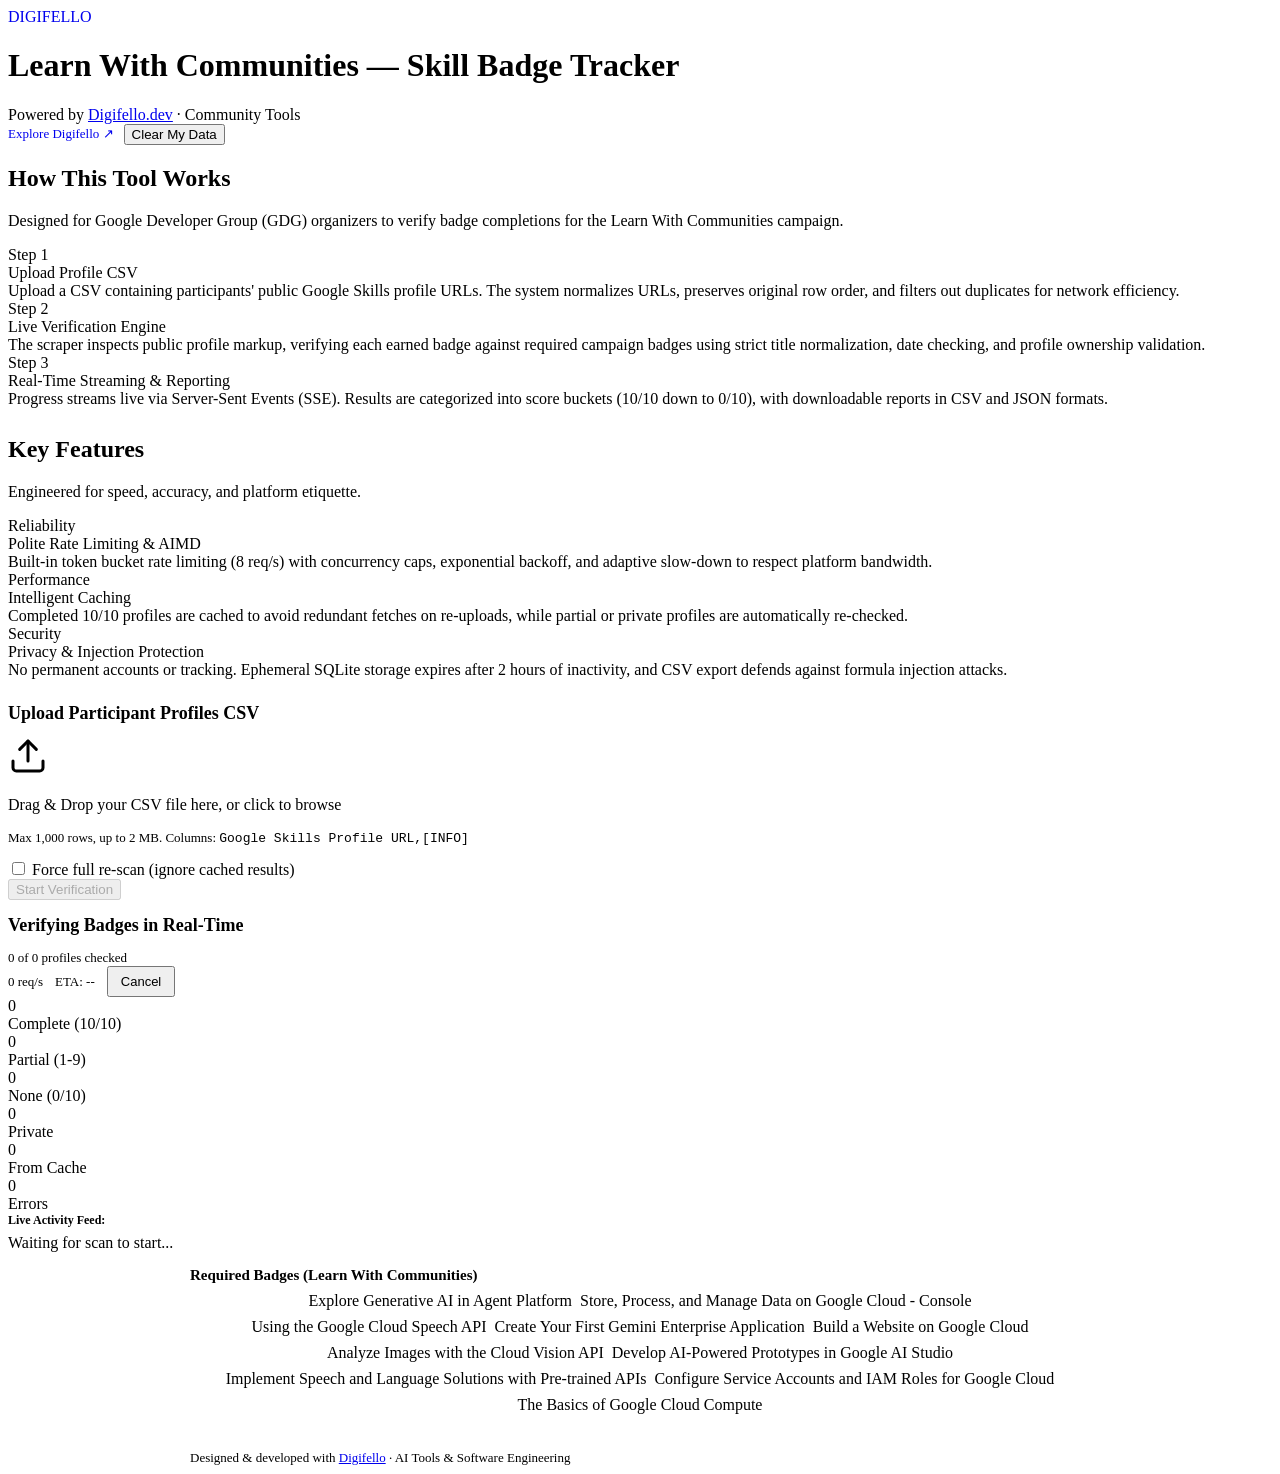
==== app/static/index.html @ 3dc7c98c "Format How It Works cards, pre-populate badges footer, and enforce Digifello brand color" ====
<!DOCTYPE html>
<html lang="en">
<head>
  <meta charset="UTF-8">
  <meta name="viewport" content="width=device-width, initial-scale=1.0">
  <title>Learn With Communities | Skill Badge Tracker</title>
  <link rel="stylesheet" href="/static/styles.css">
</head>
<body>
  <header>
    <div class="header-container">
      <div class="logo-area">
        <a href="https://digifello.dev" target="_blank" rel="noopener noreferrer" style="text-decoration: none;">
          <span class="logo-badge">DIGIFELLO</span>
        </a>
        <div>
          <h1>Learn With Communities — Skill Badge Tracker</h1>
          <div class="brand-byline">
            Powered by <a href="https://digifello.dev" target="_blank" rel="noopener noreferrer" class="brand-link">Digifello.dev</a> · Community Tools
          </div>
        </div>
      </div>
      <div style="display: flex; gap: 10px; align-items: center;">
        <a href="https://digifello.dev" target="_blank" rel="noopener noreferrer" class="btn btn-secondary" style="font-size: 13px; text-decoration: none;">Explore Digifello ↗</a>
        <button id="clear-data-btn" class="btn btn-secondary" title="Delete all session data immediately">Clear My Data</button>
      </div>
    </div>
  </header>

  <main class="container">
    <!-- How It Works & Features Cards -->
    <div class="card info-card" style="margin-bottom: 24px;">
      <div class="info-section-header">
        <h2>How This Tool Works</h2>
        <p class="section-subtitle">
          Designed for Google Developer Group (GDG) organizers to verify badge completions for the Learn With Communities campaign.
        </p>
      </div>

      <div class="info-grid">
        <div class="info-item">
          <div class="step-num">Step 1</div>
          <div class="info-item-title">Upload Profile CSV</div>
          <div class="info-item-desc">
            Upload a CSV containing participants' public Google Skills profile URLs. The system normalizes URLs, preserves original row order, and filters out duplicates for network efficiency.
          </div>
        </div>
        <div class="info-item">
          <div class="step-num">Step 2</div>
          <div class="info-item-title">Live Verification Engine</div>
          <div class="info-item-desc">
            The scraper inspects public profile markup, verifying each earned badge against required campaign badges using strict title normalization, date checking, and profile ownership validation.
          </div>
        </div>
        <div class="info-item">
          <div class="step-num">Step 3</div>
          <div class="info-item-title">Real-Time Streaming & Reporting</div>
          <div class="info-item-desc">
            Progress streams live via Server-Sent Events (SSE). Results are categorized into score buckets (10/10 down to 0/10), with downloadable reports in CSV and JSON formats.
          </div>
        </div>
      </div>

      <div class="info-section-header" style="margin-top: 28px;">
        <h2>Key Features</h2>
        <p class="section-subtitle">Engineered for speed, accuracy, and platform etiquette.</p>
      </div>

      <div class="info-grid">
        <div class="info-item">
          <div class="feature-tag">Reliability</div>
          <div class="info-item-title">Polite Rate Limiting & AIMD</div>
          <div class="info-item-desc">
            Built-in token bucket rate limiting (8 req/s) with concurrency caps, exponential backoff, and adaptive slow-down to respect platform bandwidth.
          </div>
        </div>
        <div class="info-item">
          <div class="feature-tag">Performance</div>
          <div class="info-item-title">Intelligent Caching</div>
          <div class="info-item-desc">
            Completed 10/10 profiles are cached to avoid redundant fetches on re-uploads, while partial or private profiles are automatically re-checked.
          </div>
        </div>
        <div class="info-item">
          <div class="feature-tag">Security</div>
          <div class="info-item-title">Privacy & Injection Protection</div>
          <div class="info-item-desc">
            No permanent accounts or tracking. Ephemeral SQLite storage expires after 2 hours of inactivity, and CSV export defends against formula injection attacks.
          </div>
        </div>
      </div>
    </div>

    <!-- Upload Card -->
    <div class="card" id="upload-card">
      <h2 style="font-size: 18px; margin-bottom: 12px;">Upload Participant Profiles CSV</h2>
      <div class="dropzone" id="dropzone">
        <div class="upload-icon">
          <svg width="40" height="40" viewBox="0 0 24 24" fill="none" stroke="currentColor" stroke-width="1.8" stroke-linecap="round" stroke-linejoin="round">
            <path d="M21 15v4a2 2 0 0 1-2 2H5a2 2 0 0 1-2-2v-4"></path>
            <polyline points="17 8 12 3 7 8"></polyline>
            <line x1="12" y1="3" x2="12" y2="15"></line>
          </svg>
        </div>
        <p style="font-weight: 500; font-size: 16px;">Drag & Drop your CSV file here, or click to browse</p>
        <p style="font-size: 13px; color: var(--text-muted); margin-top: 6px;">
          Max 1,000 rows, up to 2 MB. Columns: <code>Google Skills Profile URL,[INFO]</code>
        </p>
        <input type="file" id="file-input" accept=".csv" style="display: none;">
      </div>

      <div class="error-banner" id="upload-error"></div>

      <div class="upload-actions">
        <div style="display: flex; gap: 16px; align-items: center;">
          <label class="checkbox-label">
            <input type="checkbox" id="force-rescan-checkbox">
            <span>Force full re-scan (ignore cached results)</span>
          </label>
        </div>
        <button id="start-scan-btn" class="btn btn-primary" disabled>Start Verification</button>
      </div>
    </div>

    <!-- Progress Card -->
    <div class="card progress-container" id="progress-card">
      <div class="progress-header">
        <div>
          <h2 style="font-size: 18px;">Verifying Badges in Real-Time</h2>
          <div style="font-size: 13px; color: var(--text-muted);" id="progress-subtext" aria-live="polite">0 of 0 profiles checked</div>
        </div>
        <div style="display: flex; gap: 12px; align-items: center;">
          <span id="speed-label" style="font-size: 13px; font-weight: 500;">0 req/s</span>
          <span id="eta-label" style="font-size: 13px; color: var(--text-muted);">ETA: --</span>
          <button id="cancel-scan-btn" class="btn btn-secondary" style="padding: 6px 12px; font-size: 13px;">Cancel</button>
        </div>
      </div>

      <div class="progress-track" role="progressbar" aria-valuenow="0" aria-valuemin="0" aria-valuemax="100">
        <div class="progress-fill" id="progress-fill"></div>
      </div>

      <div class="counters-grid">
        <div class="counter-box">
          <div class="counter-val" id="cnt-complete" style="color: var(--success);">0</div>
          <div class="counter-label">Complete (10/10)</div>
        </div>
        <div class="counter-box">
          <div class="counter-val" id="cnt-partial" style="color: var(--warning);">0</div>
          <div class="counter-label">Partial (1-9)</div>
        </div>
        <div class="counter-box">
          <div class="counter-val" id="cnt-none" style="color: var(--error);">0</div>
          <div class="counter-label">None (0/10)</div>
        </div>
        <div class="counter-box">
          <div class="counter-val" id="cnt-private" style="color: var(--private-color);">0</div>
          <div class="counter-label">Private</div>
        </div>
        <div class="counter-box">
          <div class="counter-val" id="cnt-cache" style="color: var(--primary);">0</div>
          <div class="counter-label">From Cache</div>
        </div>
        <div class="counter-box">
          <div class="counter-val" id="cnt-errors" style="color: var(--error);">0</div>
          <div class="counter-label">Errors</div>
        </div>
      </div>

      <div style="font-size: 12px; font-weight: 600; margin-bottom: 6px;">Live Activity Feed:</div>
      <div class="live-feed-box" id="live-feed">
        <div style="color: var(--text-muted);">Waiting for scan to start...</div>
      </div>
    </div>

    <!-- Results Dashboard Card -->
    <div class="card" id="dashboard-card" style="display: none;">
      <div style="display: flex; justify-content: space-between; align-items: center; flex-wrap: wrap; gap: 12px; margin-bottom: 20px;">
        <h2 style="font-size: 20px;">Results Dashboard</h2>
        <div style="display: flex; gap: 8px; flex-wrap: wrap;">
          <a href="/api/report.csv" id="btn-export-csv" class="btn btn-primary" download>Download Report (CSV)</a>
          <a href="/api/report.json" id="btn-export-json" class="btn btn-secondary" download>JSON Export</a>
          <button id="btn-rescan" class="btn btn-secondary">Re-scan</button>
        </div>
      </div>

      <!-- Summary Strip -->
      <div class="summary-strip">
        <div class="summary-card">
          <div style="font-size: 24px; font-weight: 700;" id="sum-total">0</div>
          <div style="font-size: 13px; color: var(--text-muted);">Total Rows</div>
        </div>
        <div class="summary-card">
          <div style="font-size: 24px; font-weight: 700;" id="sum-unique">0</div>
          <div style="font-size: 13px; color: var(--text-muted);">Unique Profiles</div>
        </div>
        <div class="summary-card">
          <div style="font-size: 24px; font-weight: 700; color: var(--success);" id="sum-rate">0%</div>
          <div style="font-size: 13px; color: var(--text-muted);">Completion Rate</div>
        </div>
        <div class="summary-card">
          <div style="font-size: 24px; font-weight: 700;" id="sum-avg">0.0</div>
          <div style="font-size: 13px; color: var(--text-muted);">Average Score</div>
        </div>
        <div class="summary-card">
          <div style="font-size: 24px; font-weight: 700; color: var(--private-color);" id="sum-private">0</div>
          <div style="font-size: 13px; color: var(--text-muted);">Private Profiles</div>
        </div>
        <div class="summary-card">
          <div style="font-size: 24px; font-weight: 700; color: var(--error);" id="sum-failed">0</div>
          <div style="font-size: 13px; color: var(--text-muted);">Failed Rows</div>
        </div>
      </div>

      <!-- Chart and Legend -->
      <div class="chart-section">
        <div id="chart-container" style="width: 260px; height: 260px;"></div>
        <div class="chart-legend" id="chart-legend"></div>
      </div>

      <!-- Search and Filter Bar -->
      <div style="display: flex; gap: 12px; margin: 24px 0 16px 0; flex-wrap: wrap; align-items: center;">
        <input type="text" id="global-search" placeholder="Search by name, UUID or badge..." style="flex: 1; min-width: 200px; padding: 10px 14px; border-radius: 6px; border: 1px solid var(--border-color); font-size: 14px;">
        <label class="checkbox-label" style="background: var(--bg-color); padding: 8px 12px; border-radius: 6px; border: 1px solid var(--border-color);">
          <input type="checkbox" id="hide-empty" checked>
          <span>Hide empty sections (0%)</span>
        </label>
        <label class="checkbox-label" style="background: var(--bg-color); padding: 8px 12px; border-radius: 6px; border: 1px solid var(--border-color);">
          <input type="checkbox" id="filter-changed-only">
          <span>Show only changed scores</span>
        </label>
      </div>

      <!-- Per Score Buckets (10 down to 0, plus Private & Errors) -->
      <div id="buckets-container"></div>
    </div>
  </main>

  <footer>
    <div style="max-width: 900px; margin: 0 auto;">
      <h3 style="font-size: 15px; margin-bottom: 8px;" id="campaign-title">Required Badges (Learn With Communities)</h3>
      <div id="badges-footer-list" style="display: flex; flex-wrap: wrap; justify-content: center; gap: 8px; margin-bottom: 20px;">
        <span class="badge-tag">Explore Generative AI in Agent Platform</span>
        <span class="badge-tag">Store, Process, and Manage Data on Google Cloud - Console</span>
        <span class="badge-tag">Using the Google Cloud Speech API</span>
        <span class="badge-tag">Create Your First Gemini Enterprise Application</span>
        <span class="badge-tag">Build a Website on Google Cloud</span>
        <span class="badge-tag">Analyze Images with the Cloud Vision API</span>
        <span class="badge-tag">Develop AI-Powered Prototypes in Google AI Studio</span>
        <span class="badge-tag">Implement Speech and Language Solutions with Pre-trained APIs</span>
        <span class="badge-tag">Configure Service Accounts and IAM Roles for Google Cloud</span>
        <span class="badge-tag">The Basics of Google Cloud Compute</span>
      </div>
      <div style="padding-top: 16px; border-top: 1px solid var(--border-color); font-size: 13px;">
        Designed & developed with <a href="https://digifello.dev" target="_blank" rel="noopener noreferrer" class="brand-link">Digifello</a> · AI Tools & Software Engineering
      </div>
    </div>
  </footer>

  <script src="/static/charts.js"></script>
  <script src="/static/app.js"></script>
</body>
</html>
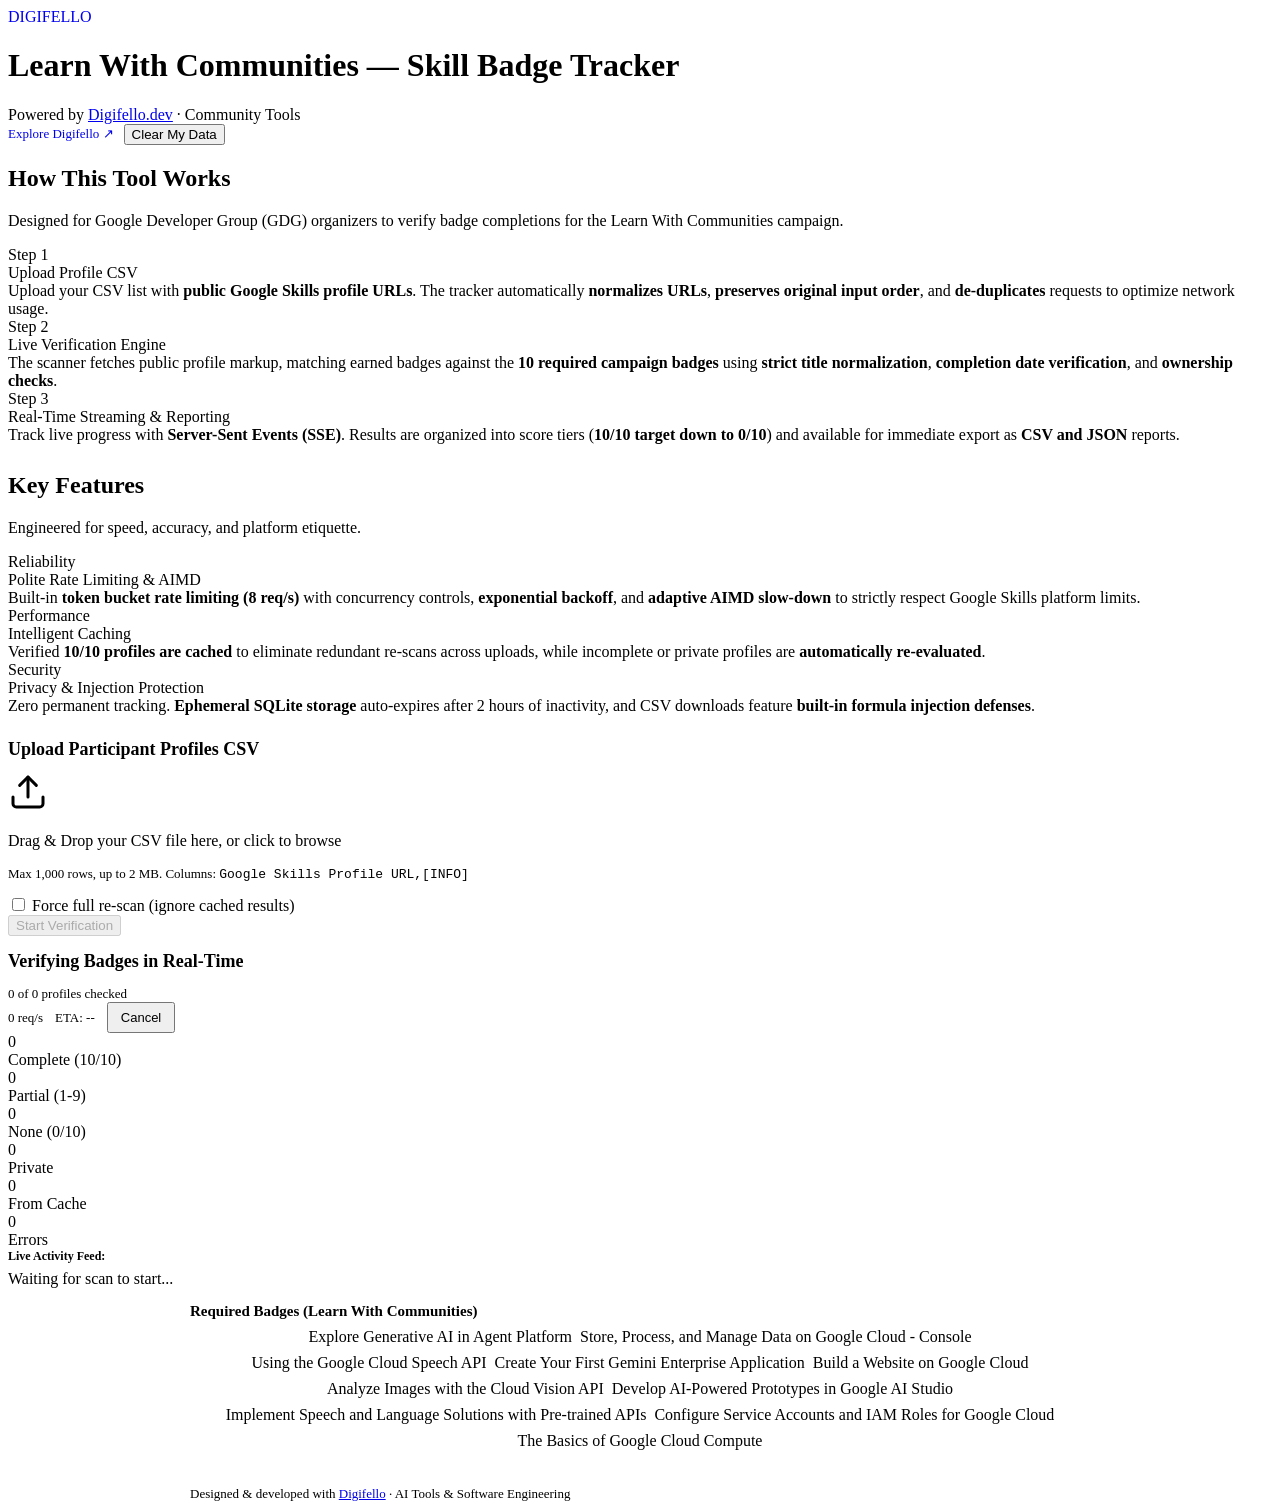
==== commit e61552a8: "Highlight key technical terms in bold and update cache buster" ====
--- a/app/static/index.html
+++ b/app/static/index.html
@@ -4,7 +4,7 @@
   <meta charset="UTF-8">
   <meta name="viewport" content="width=device-width, initial-scale=1.0">
   <title>Learn With Communities | Skill Badge Tracker</title>
-  <link rel="stylesheet" href="/static/styles.css">
+  <link rel="stylesheet" href="/static/styles.css?v=2.1">
 </head>
 <body>
   <header>
@@ -42,21 +42,21 @@
           <div class="step-num">Step 1</div>
           <div class="info-item-title">Upload Profile CSV</div>
           <div class="info-item-desc">
-            Upload a CSV containing participants' public Google Skills profile URLs. The system normalizes URLs, preserves original row order, and filters out duplicates for network efficiency.
+            Upload your CSV list with <strong>public Google Skills profile URLs</strong>. The tracker automatically <strong>normalizes URLs</strong>, <strong>preserves original input order</strong>, and <strong>de-duplicates</strong> requests to optimize network usage.
           </div>
         </div>
         <div class="info-item">
           <div class="step-num">Step 2</div>
           <div class="info-item-title">Live Verification Engine</div>
           <div class="info-item-desc">
-            The scraper inspects public profile markup, verifying each earned badge against required campaign badges using strict title normalization, date checking, and profile ownership validation.
+            The scanner fetches public profile markup, matching earned badges against the <strong>10 required campaign badges</strong> using <strong>strict title normalization</strong>, <strong>completion date verification</strong>, and <strong>ownership checks</strong>.
           </div>
         </div>
         <div class="info-item">
           <div class="step-num">Step 3</div>
           <div class="info-item-title">Real-Time Streaming & Reporting</div>
           <div class="info-item-desc">
-            Progress streams live via Server-Sent Events (SSE). Results are categorized into score buckets (10/10 down to 0/10), with downloadable reports in CSV and JSON formats.
+            Track live progress with <strong>Server-Sent Events (SSE)</strong>. Results are organized into score tiers (<strong>10/10 target down to 0/10</strong>) and available for immediate export as <strong>CSV and JSON</strong> reports.
           </div>
         </div>
       </div>
@@ -71,21 +71,21 @@
           <div class="feature-tag">Reliability</div>
           <div class="info-item-title">Polite Rate Limiting & AIMD</div>
           <div class="info-item-desc">
-            Built-in token bucket rate limiting (8 req/s) with concurrency caps, exponential backoff, and adaptive slow-down to respect platform bandwidth.
+            Built-in <strong>token bucket rate limiting (8 req/s)</strong> with concurrency controls, <strong>exponential backoff</strong>, and <strong>adaptive AIMD slow-down</strong> to strictly respect Google Skills platform limits.
           </div>
         </div>
         <div class="info-item">
           <div class="feature-tag">Performance</div>
           <div class="info-item-title">Intelligent Caching</div>
           <div class="info-item-desc">
-            Completed 10/10 profiles are cached to avoid redundant fetches on re-uploads, while partial or private profiles are automatically re-checked.
+            Verified <strong>10/10 profiles are cached</strong> to eliminate redundant re-scans across uploads, while incomplete or private profiles are <strong>automatically re-evaluated</strong>.
           </div>
         </div>
         <div class="info-item">
           <div class="feature-tag">Security</div>
           <div class="info-item-title">Privacy & Injection Protection</div>
           <div class="info-item-desc">
-            No permanent accounts or tracking. Ephemeral SQLite storage expires after 2 hours of inactivity, and CSV export defends against formula injection attacks.
+            Zero permanent tracking. <strong>Ephemeral SQLite storage</strong> auto-expires after 2 hours of inactivity, and CSV downloads feature <strong>built-in formula injection defenses</strong>.
           </div>
         </div>
       </div>
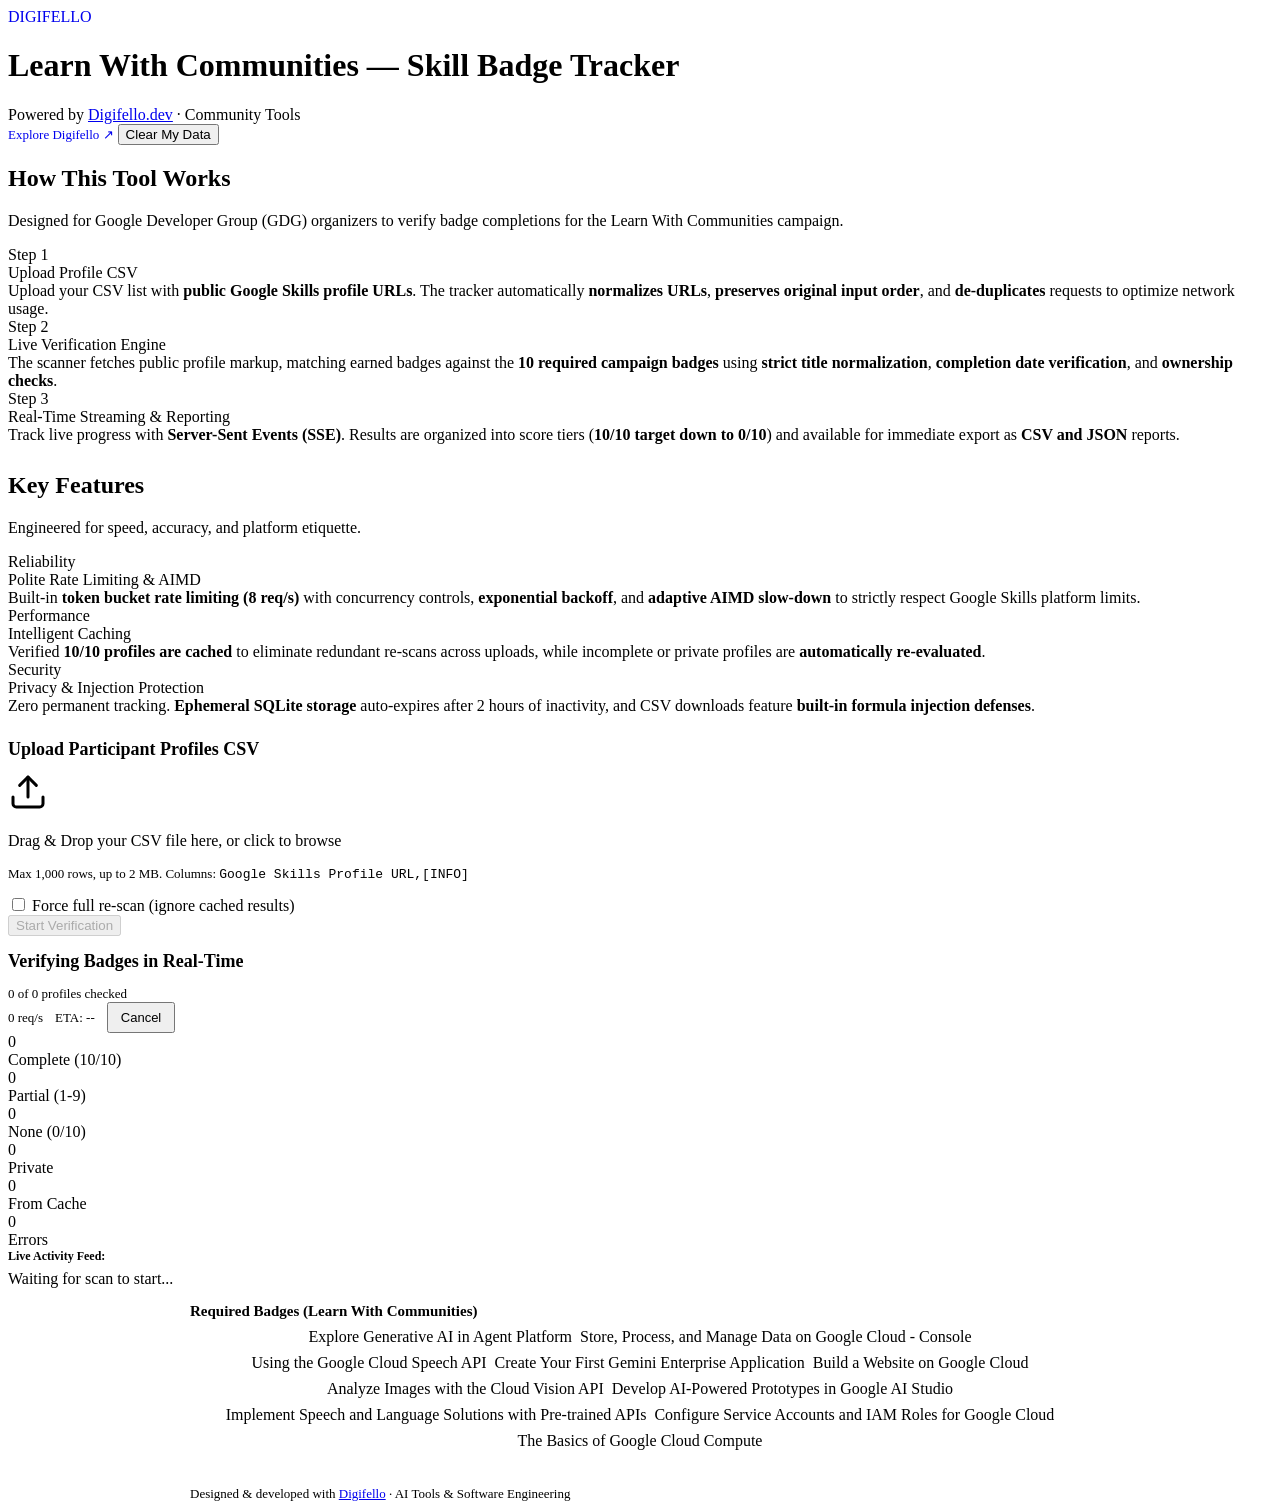
==== commit fd4862e4: "Optimize responsive layout for mobile and phone viewports" ====
--- a/app/static/index.html
+++ b/app/static/index.html
@@ -4,7 +4,7 @@
   <meta charset="UTF-8">
   <meta name="viewport" content="width=device-width, initial-scale=1.0">
   <title>Learn With Communities | Skill Badge Tracker</title>
-  <link rel="stylesheet" href="/static/styles.css?v=2.1">
+  <link rel="stylesheet" href="/static/styles.css?v=2.5">
 </head>
 <body>
   <header>
@@ -20,7 +20,7 @@
           </div>
         </div>
       </div>
-      <div style="display: flex; gap: 10px; align-items: center;">
+      <div class="header-actions">
         <a href="https://digifello.dev" target="_blank" rel="noopener noreferrer" class="btn btn-secondary" style="font-size: 13px; text-decoration: none;">Explore Digifello ↗</a>
         <button id="clear-data-btn" class="btn btn-secondary" title="Delete all session data immediately">Clear My Data</button>
       </div>
